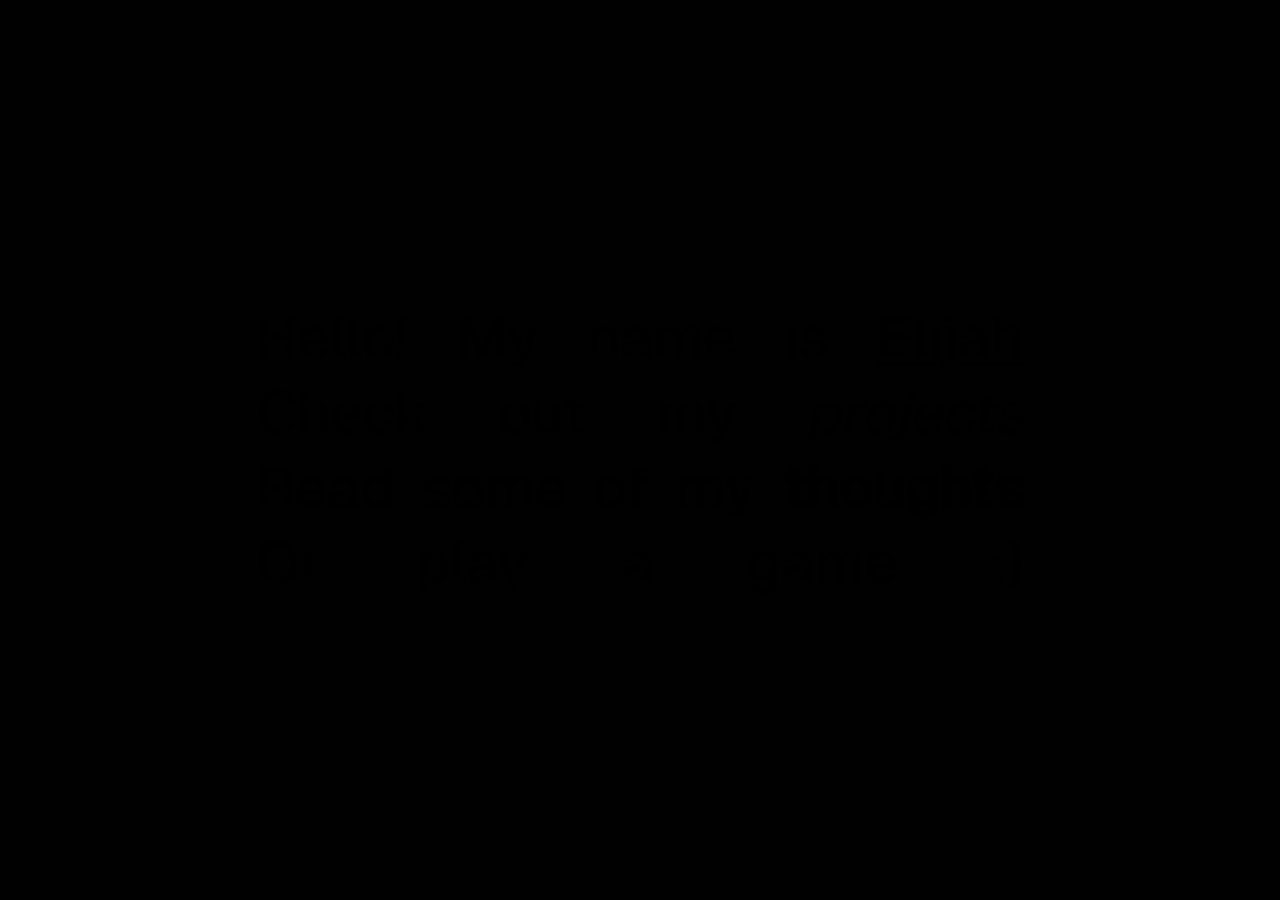
==== index.html @ b4b5621a "#1 index page + file structure created" ====
<!DOCTYPE html>
<html lang="en">
<head>
    <meta charset="UTF-8">
    <meta name="viewport" content="width=device-width, initial-scale=1.0">
    <meta name="description" content="Hello! My name is Elijah. Check out my projects, read some of my thoughts, or play a game :)">
    <title>Elijah</title>
    
    <!-- Standard Favicon -->
    <link rel="icon" type="image/x-icon" href="assets/favicon.ico">
    
    <!-- Modern CSS Reset or Framework (Optional) -->
    <link rel="stylesheet" href="styles/index.css">
</head>
<body>
	<div class="container">

		<p id="line1" class="lines">Hello! My name is <u>Elijah</u></p>
		<p id="line1" class="lines">Check out my <a><em>projects</em></a></p>
		<p id="line1" class="lines">Read some of my <b>thoughts</b></p>
		<p id="line1" class="lines">Or play a game :)</p>
	</div>
</body>
</html>
---- styles/index.css ----
@font-face {
	font-family: Geist;
	src: url(../fonts/Geist-Medium.woff2);
}

body {
	background-color: #010101;
	margin: 0px;
	overflow-y: hidden;
}

.container {
	display: flex;
	flex-direction: column;
	justify-content: center;
	/* Centers horizontally along the main axis */
	align-items: center;
	/* Centers vertically along the cross axis */
	height: 100vh;
}

.lines {
	margin: 0px 0px;
	width: 60vw;
	font-size: 4.5vw;
	text-align: justify;
	text-justify: inter-word;
	text-align-last: justify;
	transition: font-size 0.5s;
}

#line1 {
	font-family: Geist;
}

/* ---------- ANIMATIONS ----------*/

@keyframes colorTransition {
	0% {
		background-color: red;
	}

	25% {
		background-color: yellow;
	}

	50% {
		background-color: blue;
	}

	100% {
		background-color: green;
	}
}

/* ---------- RESPONSIVENESS ----------*/

@media screen and (max-width: 800px) {
	.lines {
		width: 90vw;
		font-size: 7.5vw;
	}
}

@media screen and (max-height: 400px) {
	.lines {
		width: 70vw;
		font-size: 4.5vw;
	}
}
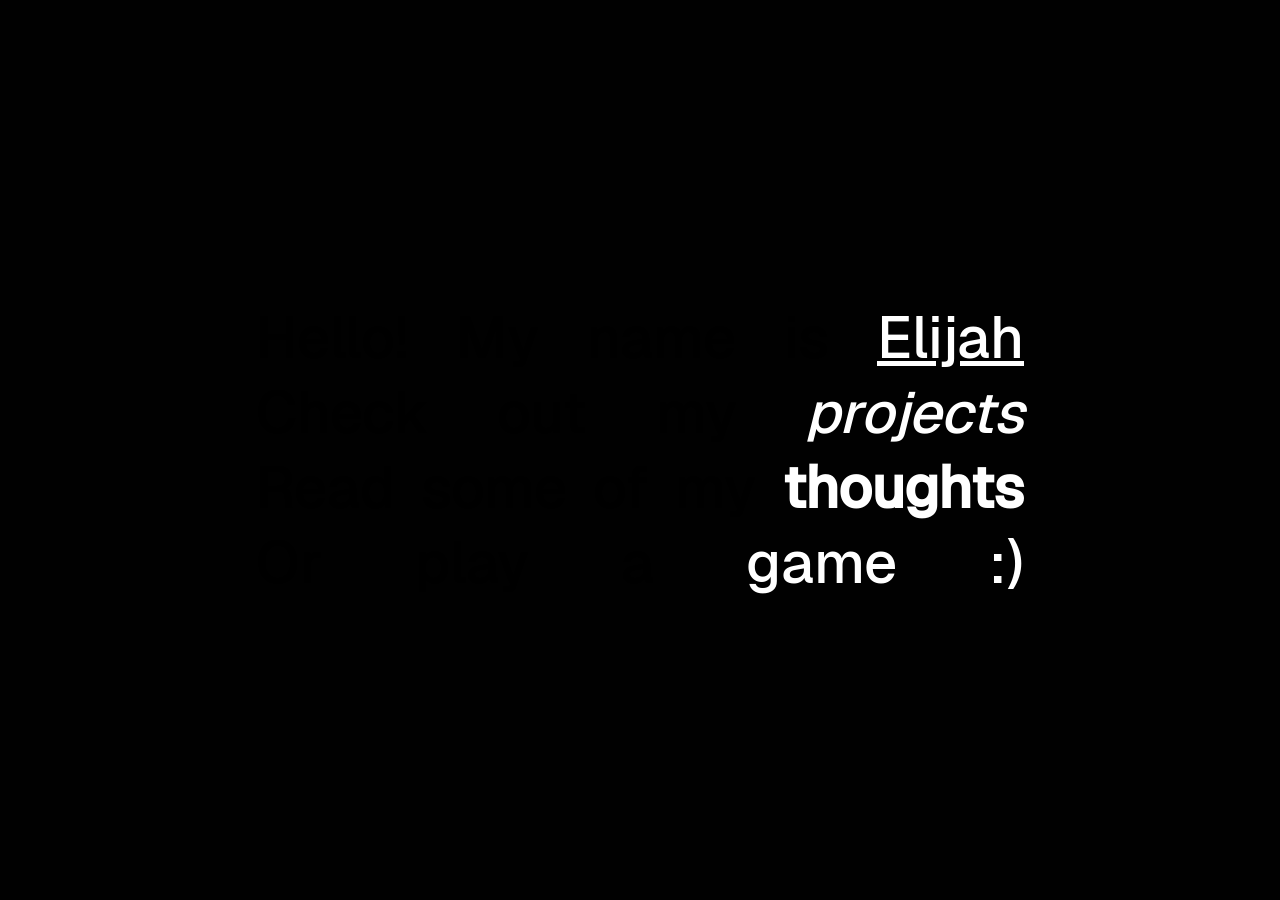
==== commit 322b18b4: "add pages and links" ====
--- a/index.html
+++ b/index.html
@@ -15,10 +15,10 @@
 <body>
 	<div class="container">
 
-		<p id="line1" class="lines">Hello! My name is <u>Elijah</u></p>
-		<p id="line1" class="lines">Check out my <a><em>projects</em></a></p>
-		<p id="line1" class="lines">Read some of my <b>thoughts</b></p>
-		<p id="line1" class="lines">Or play a game :)</p>
+		<p class="lines">Hello! My name is <a href="about.html"><u>Elijah</u></a></p>
+		<p class="lines">Check out my <a href="projects.html"><em>projects</em></a></p>
+		<p class="lines">Read some of my <a href="thoughts.html"><b>thoughts</b></a></p>
+		<p class="lines">Or play a <a href="game.html">game :)</a></p>
 	</div>
 </body>
 </html>
--- a/styles/index.css
+++ b/styles/index.css
@@ -8,6 +8,19 @@
 	margin: 0px;
 	overflow-y: hidden;
 }
+
+a {
+	color: white;
+	text-decoration-line: none;
+}
+
+a:hover {
+	animation-name: colorTransition;
+	animation-duration: 2s;
+	animation-iteration-count: infinite;
+	animation-timing-function: linear;
+}
+
 
 .container {
 	display: flex;
@@ -27,29 +40,23 @@
 	text-justify: inter-word;
 	text-align-last: justify;
 	transition: font-size 0.5s;
+	font-family: Geist;
 }
 
-#line1 {
-	font-family: Geist;
-}
 
 /* ---------- ANIMATIONS ----------*/
 
 @keyframes colorTransition {
 	0% {
-		background-color: red;
-	}
-
-	25% {
-		background-color: yellow;
+		color: white;
 	}
 
 	50% {
-		background-color: blue;
+		color: blue;
 	}
 
 	100% {
-		background-color: green;
+		color: white;
 	}
 }
 
